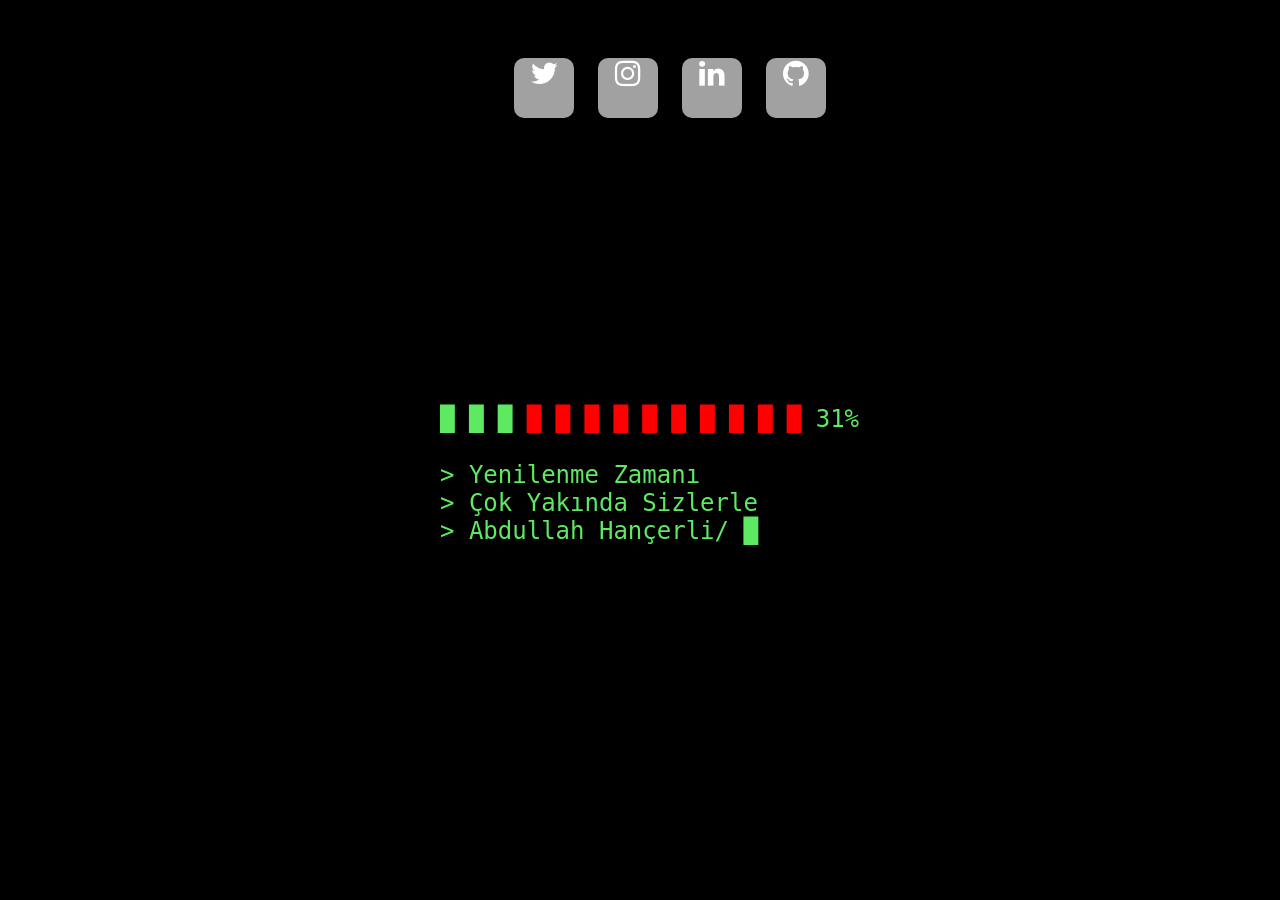
==== index.html @ 87231d98 "Update index.html" ====
<html>
<head>
    <meta charset="utf-8">
    <title>Site Yapım Aşamasında</title>
    <link rel="stylesheet" type="text/css" href="style.css">
    <link rel="shortcut icon" href="favico.png" type="image/x-icon"/>
<link rel="stylesheet" href="https://cdnjs.cloudflare.com/ajax/libs/font-awesome/4.7.0/css/font-awesome.min.css">
    <link rel="stylesheet" href="https://cdnjs.cloudflare.com/ajax/libs/font-awesome/4.7.0/css/font-awesome.min.css">
</head>
<body>
    <div class="bilmm izle">
        <div class="hareket">█ █ █ <span style="color:red">█ █ █ █ █ █ █ █ █ █ </span>31%
            <br>
            <br>&gt; Yenilenme Zamanı
            <br>&gt; Çok Yakında Sizlerle
            <br> &gt; Abdullah Hançerli/ <span id="imlec">█</span>
        </div>
    </div>
    <div class="sosyalbutonlar">

      <a href="http://twitter.com/abdullahancerli" target="_blank" class="twitter"><i class="fa fa-twitter" aria-hidden="true"></i></a>
      <a href="http://instagram.com/abdullahancerli" target="_blank" class="instagram"><i class="fa fa-instagram" aria-hidden="true"></i></a>
      <a href="https://www.linkedin.com/in/abdullah-han%C3%A7erli-b7060021b" target="_blank" class="linkedin" ><i class="fa fa-linkedin" aria-hidden="true"></i></a>
      <a href="https://github.com/abdullahancerli" target="_blank" class="github"><i class="fa fa-github" aria-hidden="true"></i></a>
     
    </div>

</body>
</html>
---- style.css ----
body {
     background: #000;
}
/* .izle {
     border:1px solid red;
}*/
 .hareket {
     color: #5dea62;
     font-family: Monaco, monospace;
     font-size: 24px;
     width: 100%;
     text-align: left;
     animation: 120ms infinite normal glitch;
}
 span {
     animation: 1.5s infinite normal imlec;
}
 ::-moz-selection {
     background: #7021d2;
     color: #fff;
}
 ::selection {
     background: #7021d2;
     color: #fff;
}

 @keyframes glitch {
     0% {
         opacity: 0;
         left: 0;
    }
     40%, 80% {
         opacity: 1;
         left: -2px;
    }
}
.sosyalbutonlar{
	margin-top: 50px;
	display: inline-block;
	position: relative;
	margin-left: 40%;
  	
	
	}
	
.sosyalbutonlar a  {
  background:#a1a1a1;
	text-decoration: none;
	color: #FFF;
	width: 60px;
	height: 60px;
	display: inline-block;
	border-radius: 10px;
	margin-right: 20px;
	font-size: 30px;
	overflow: hidden;
	position: relative;
	line-height: 60px;
	text-align: center;
  }
    
.sosyalbutonlar a{  
   transition: transform 0.4s linear 0s, 
	 border-top-left-radius 0.1s linear 0s, 
	 border-top-right-radius 0.1s linear 0.1s, 
	 border-bottom-right-radius 0.1s linear 0.2s, 
	 border-bottom-left-radius 0.1s linear 0.3s;
 	
}

  .sosyalbutonlar .twitter:hover   {
      background-color: #00aced;
      transform: rotate(360deg);
      border-radius: 50%;	 
}

 .sosyalbutonlar .instagram:hover   {
      background-color: #bc2a8d;
      transform: rotate(360deg);
      border-radius: 50%;	 
}

 .sosyalbutonlar .linkedin:hover   {
      background-color: #00aced;
      transform: rotate(360deg);
      border-radius: 50%;	 
}

 .sosyalbutonlar .github:hover   {
       background-color: #000000;
      transform: rotate(360deg);
      border-radius: 50%;	 
}
 @keyframes imlec {
     0% {
         opacity: 0;
         left: 0;
    }
     40% {
         opacity: 0;
         left: -2px;
    }
     80% {
         opacity: 1;
         left: -2px;
    }
}
 .bilmm {
     display:inline-block;
     position: absolute;
     top: 45%;
     left: calc(50% - 200px);
}
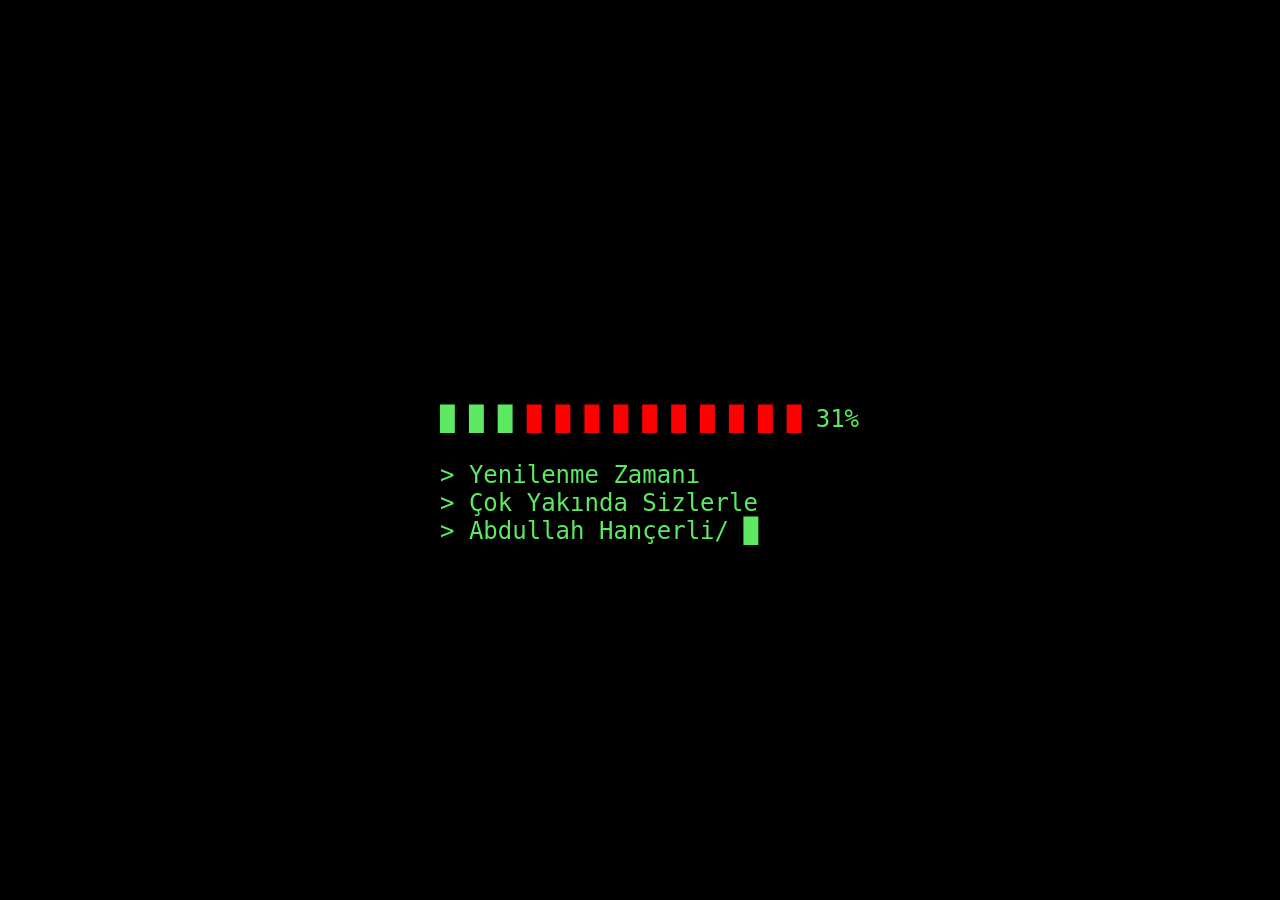
==== commit 0f3923d9: "Update index.html" ====
--- a/index.html
+++ b/index.html
@@ -5,7 +5,7 @@
     <link rel="stylesheet" type="text/css" href="style.css">
     <link rel="shortcut icon" href="favico.png" type="image/x-icon"/>
 <link rel="stylesheet" href="https://cdnjs.cloudflare.com/ajax/libs/font-awesome/4.7.0/css/font-awesome.min.css">
-    <link rel="stylesheet" href="https://cdnjs.cloudflare.com/ajax/libs/font-awesome/4.7.0/css/font-awesome.min.css">
+    
 </head>
 <body>
     <div class="bilmm izle">
@@ -16,14 +16,5 @@
             <br> &gt; Abdullah Hançerli/ <span id="imlec">█</span>
         </div>
     </div>
-    <div class="sosyalbutonlar">
-
-      <a href="http://twitter.com/abdullahancerli" target="_blank" class="twitter"><i class="fa fa-twitter" aria-hidden="true"></i></a>
-      <a href="http://instagram.com/abdullahancerli" target="_blank" class="instagram"><i class="fa fa-instagram" aria-hidden="true"></i></a>
-      <a href="https://www.linkedin.com/in/abdullah-han%C3%A7erli-b7060021b" target="_blank" class="linkedin" ><i class="fa fa-linkedin" aria-hidden="true"></i></a>
-      <a href="https://github.com/abdullahancerli" target="_blank" class="github"><i class="fa fa-github" aria-hidden="true"></i></a>
-     
-    </div>
-
 </body>
 </html>
--- a/style.css
+++ b/style.css
@@ -34,63 +34,6 @@
          left: -2px;
     }
 }
-.sosyalbutonlar{
-	margin-top: 50px;
-	display: inline-block;
-	position: relative;
-	margin-left: 40%;
-  	
-	
-	}
-	
-.sosyalbutonlar a  {
-  background:#a1a1a1;
-	text-decoration: none;
-	color: #FFF;
-	width: 60px;
-	height: 60px;
-	display: inline-block;
-	border-radius: 10px;
-	margin-right: 20px;
-	font-size: 30px;
-	overflow: hidden;
-	position: relative;
-	line-height: 60px;
-	text-align: center;
-  }
-    
-.sosyalbutonlar a{  
-   transition: transform 0.4s linear 0s, 
-	 border-top-left-radius 0.1s linear 0s, 
-	 border-top-right-radius 0.1s linear 0.1s, 
-	 border-bottom-right-radius 0.1s linear 0.2s, 
-	 border-bottom-left-radius 0.1s linear 0.3s;
- 	
-}
-
-  .sosyalbutonlar .twitter:hover   {
-      background-color: #00aced;
-      transform: rotate(360deg);
-      border-radius: 50%;	 
-}
-
- .sosyalbutonlar .instagram:hover   {
-      background-color: #bc2a8d;
-      transform: rotate(360deg);
-      border-radius: 50%;	 
-}
-
- .sosyalbutonlar .linkedin:hover   {
-      background-color: #00aced;
-      transform: rotate(360deg);
-      border-radius: 50%;	 
-}
-
- .sosyalbutonlar .github:hover   {
-       background-color: #000000;
-      transform: rotate(360deg);
-      border-radius: 50%;	 
-}
  @keyframes imlec {
      0% {
          opacity: 0;
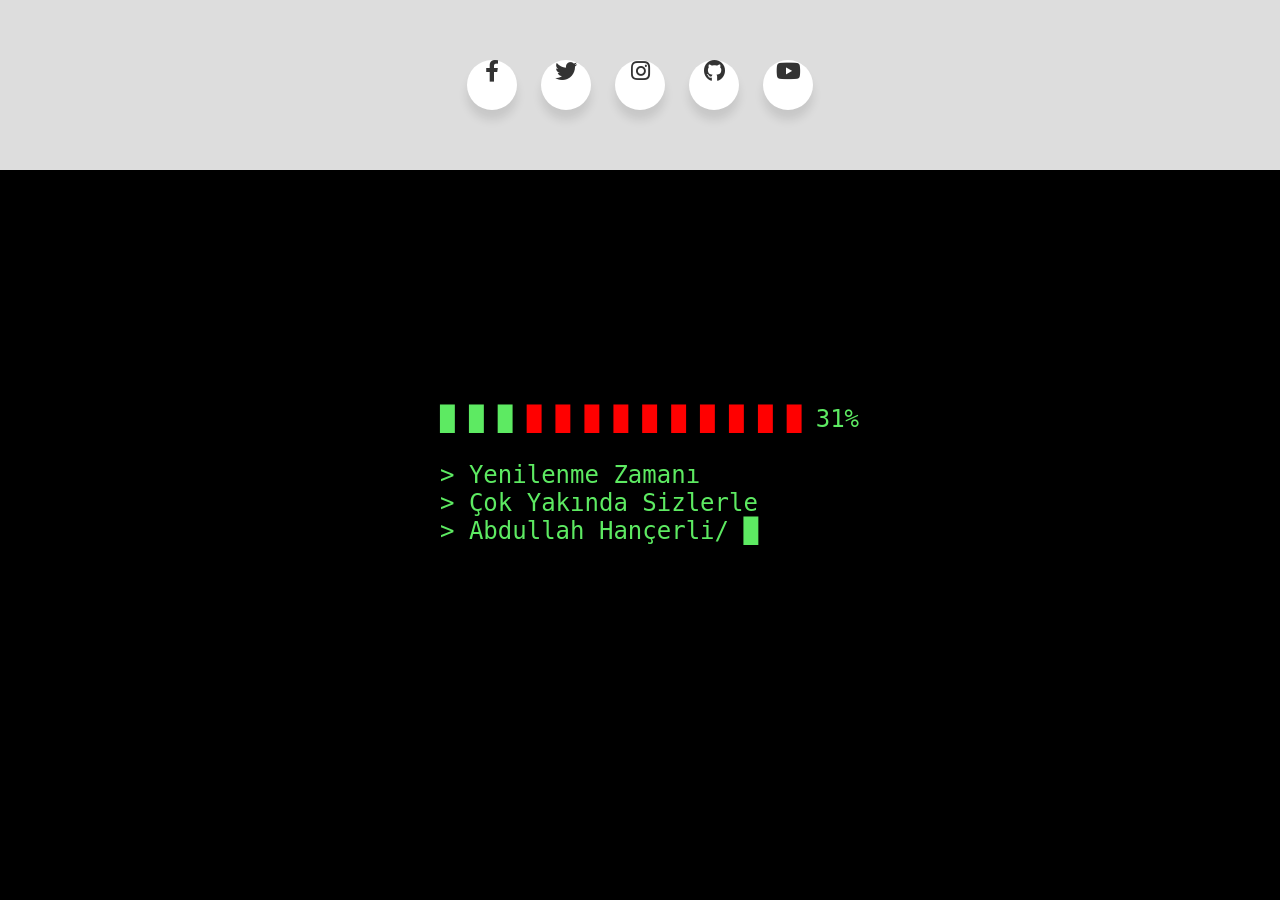
==== commit 293f13f2: "Update index.html" ====
--- a/index.html
+++ b/index.html
@@ -4,7 +4,7 @@
     <title>Site Yapım Aşamasında</title>
     <link rel="stylesheet" type="text/css" href="style.css">
     <link rel="shortcut icon" href="favico.png" type="image/x-icon"/>
-<link rel="stylesheet" href="https://cdnjs.cloudflare.com/ajax/libs/font-awesome/4.7.0/css/font-awesome.min.css">
+    <link rel='stylesheet' href='https://cdnjs.cloudflare.com/ajax/libs/font-awesome/5.15.1/css/all.min.css'>
     
 </head>
 <body>
@@ -16,5 +16,29 @@
             <br> &gt; Abdullah Hançerli/ <span id="imlec">█</span>
         </div>
     </div>
+    
+     <main>
+        <div class="wrapper">
+            <a href="#" class="icon facebook">
+                <div class="tooltip">Facebook</div>
+                <span><i class="fab fa-facebook-f"></i></span>
+            </a>  
+            <a href="#" class="icon twitter">
+                <div class="tooltip">Twitter</div>
+                <span><i class="fab fa-twitter"></i></span>
+            </a>
+            <a href="#" class="icon instagram">
+               <div class="tooltip">Instagram</div>
+               <span><i class="fab fa-instagram"></i></span>
+            </a>
+            <a href="#" class="icon github">
+               <div class="tooltip">Github</div>
+               <span><i class="fab fa-github"></i></span>
+            </a>
+            <a href="#" class="icon youtube">
+               <div class="tooltip">Youtube</div>
+               <span><i class="fab fa-youtube"></i></span>
+            </a>
+</div>
 </body>
 </html>
--- a/style.css
+++ b/style.css
@@ -1,9 +1,17 @@
+* {
+  margin: 0;
+  padding: 0;
+  box-sizing: border-box;
+}
+
+*:focus,
+*:active {
+  outline: none !important;
+  -webkit-tap-highlight-color: transparent;
+}
 body {
      background: #000;
 }
-/* .izle {
-     border:1px solid red;
-}*/
  .hareket {
      color: #5dea62;
      font-family: Monaco, monospace;
@@ -22,6 +30,105 @@
  ::selection {
      background: #7021d2;
      color: #fff;
+}
+
+
+.wrapper{
+    background: #ddd;
+    padding: 50px;
+    text-align: center;
+}
+
+.wrapper .icon{
+  position: relative;
+  background-color: #ffffff;
+  border-radius: 50%;
+  margin: 10px;
+  width: 50px;
+  height: 50px;
+  line-height: 50px;
+  font-size: 22px;
+  display: inline-block;
+  align-items: center;
+  box-shadow: 0 10px 10px rgba(0, 0, 0, 0.1);
+  cursor: pointer;
+  transition: all 0.2s cubic-bezier(0.68, -0.55, 0.265, 1.55);
+  color: #333;
+  text-decoration: none;
+}
+
+.wrapper .tooltip {
+  position: absolute;
+  top: 0;
+  line-height: 1.5;
+  font-size: 14px;
+  background-color: #ffffff;
+  color: #ffffff;
+  padding: 5px 8px;
+  border-radius: 5px;
+  box-shadow: 0 10px 10px rgba(0, 0, 0, 0.1);
+  opacity: 0;
+  pointer-events: none;
+  transition: all 0.3s cubic-bezier(0.68, -0.55, 0.265, 1.55);
+}
+
+.wrapper .tooltip::before {
+  position: absolute;
+  content: "";
+  height: 8px;
+  width: 8px;
+  background-color: #ffffff;
+  bottom: -3px;
+  left: 50%;
+  transform: translate(-50%) rotate(45deg);
+  transition: all 0.3s cubic-bezier(0.68, -0.55, 0.265, 1.55);
+}
+
+.wrapper .icon:hover .tooltip {
+  top: -45px;
+  opacity: 1;
+  visibility: visible;
+  pointer-events: auto;
+}
+
+.wrapper .icon:hover span,
+.wrapper .icon:hover .tooltip {
+  text-shadow: 0px -1px 0px rgba(0, 0, 0, 0.1);
+}
+
+.wrapper .facebook:hover,
+.wrapper .facebook:hover .tooltip,
+.wrapper .facebook:hover .tooltip::before {
+  background-color: #3b5999;
+  color: #ffffff;
+}
+
+.wrapper .twitter:hover,
+.wrapper .twitter:hover .tooltip,
+.wrapper .twitter:hover .tooltip::before {
+  background-color: #46c1f6;
+  color: #ffffff;
+}
+
+.wrapper .instagram:hover,
+.wrapper .instagram:hover .tooltip,
+.wrapper .instagram:hover .tooltip::before {
+  background-color: #e1306c;
+  color: #ffffff;
+}
+
+.wrapper .github:hover,
+.wrapper .github:hover .tooltip,
+.wrapper .github:hover .tooltip::before {
+  background-color: #333333;
+  color: #ffffff;
+}
+
+.wrapper .youtube:hover,
+.wrapper .youtube:hover .tooltip,
+.wrapper .youtube:hover .tooltip::before {
+  background-color: #de463b;
+  color: #ffffff;
 }
 
  @keyframes glitch {
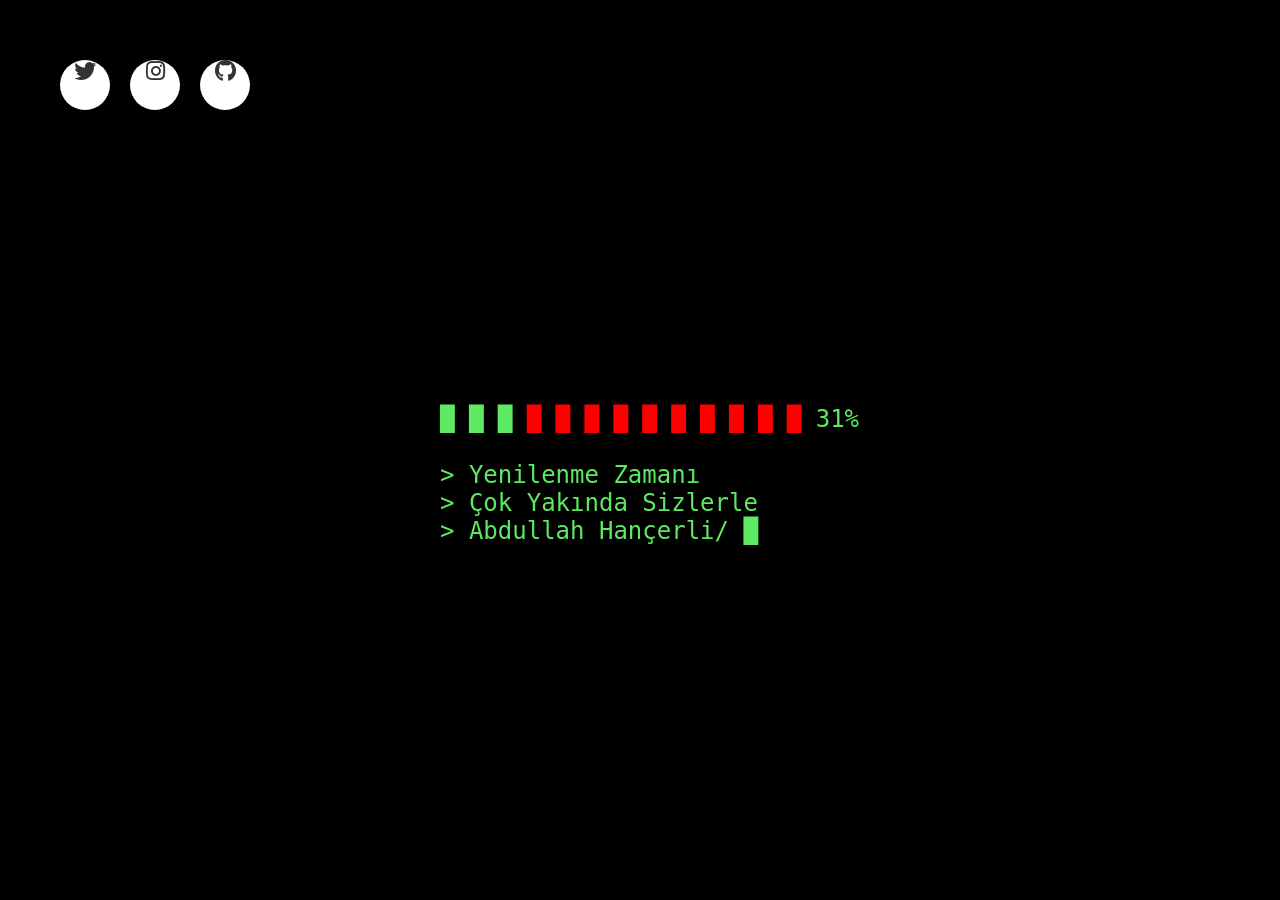
==== commit af8fa9ae: "Update index.html" ====
--- a/index.html
+++ b/index.html
@@ -19,10 +19,6 @@
     
      <main>
         <div class="wrapper">
-            <a href="#" class="icon facebook">
-                <div class="tooltip">Facebook</div>
-                <span><i class="fab fa-facebook-f"></i></span>
-            </a>  
             <a href="#" class="icon twitter">
                 <div class="tooltip">Twitter</div>
                 <span><i class="fab fa-twitter"></i></span>
@@ -35,10 +31,6 @@
                <div class="tooltip">Github</div>
                <span><i class="fab fa-github"></i></span>
             </a>
-            <a href="#" class="icon youtube">
-               <div class="tooltip">Youtube</div>
-               <span><i class="fab fa-youtube"></i></span>
-            </a>
 </div>
 </body>
 </html>
--- a/style.css
+++ b/style.css
@@ -34,9 +34,10 @@
 
 
 .wrapper{
-    background: #ddd;
     padding: 50px;
     text-align: center;
+    display: table;
+    vertical-align: middle;
 }
 
 .wrapper .icon{
@@ -96,13 +97,6 @@
   text-shadow: 0px -1px 0px rgba(0, 0, 0, 0.1);
 }
 
-.wrapper .facebook:hover,
-.wrapper .facebook:hover .tooltip,
-.wrapper .facebook:hover .tooltip::before {
-  background-color: #3b5999;
-  color: #ffffff;
-}
-
 .wrapper .twitter:hover,
 .wrapper .twitter:hover .tooltip,
 .wrapper .twitter:hover .tooltip::before {
@@ -121,13 +115,6 @@
 .wrapper .github:hover .tooltip,
 .wrapper .github:hover .tooltip::before {
   background-color: #333333;
-  color: #ffffff;
-}
-
-.wrapper .youtube:hover,
-.wrapper .youtube:hover .tooltip,
-.wrapper .youtube:hover .tooltip::before {
-  background-color: #de463b;
   color: #ffffff;
 }
 
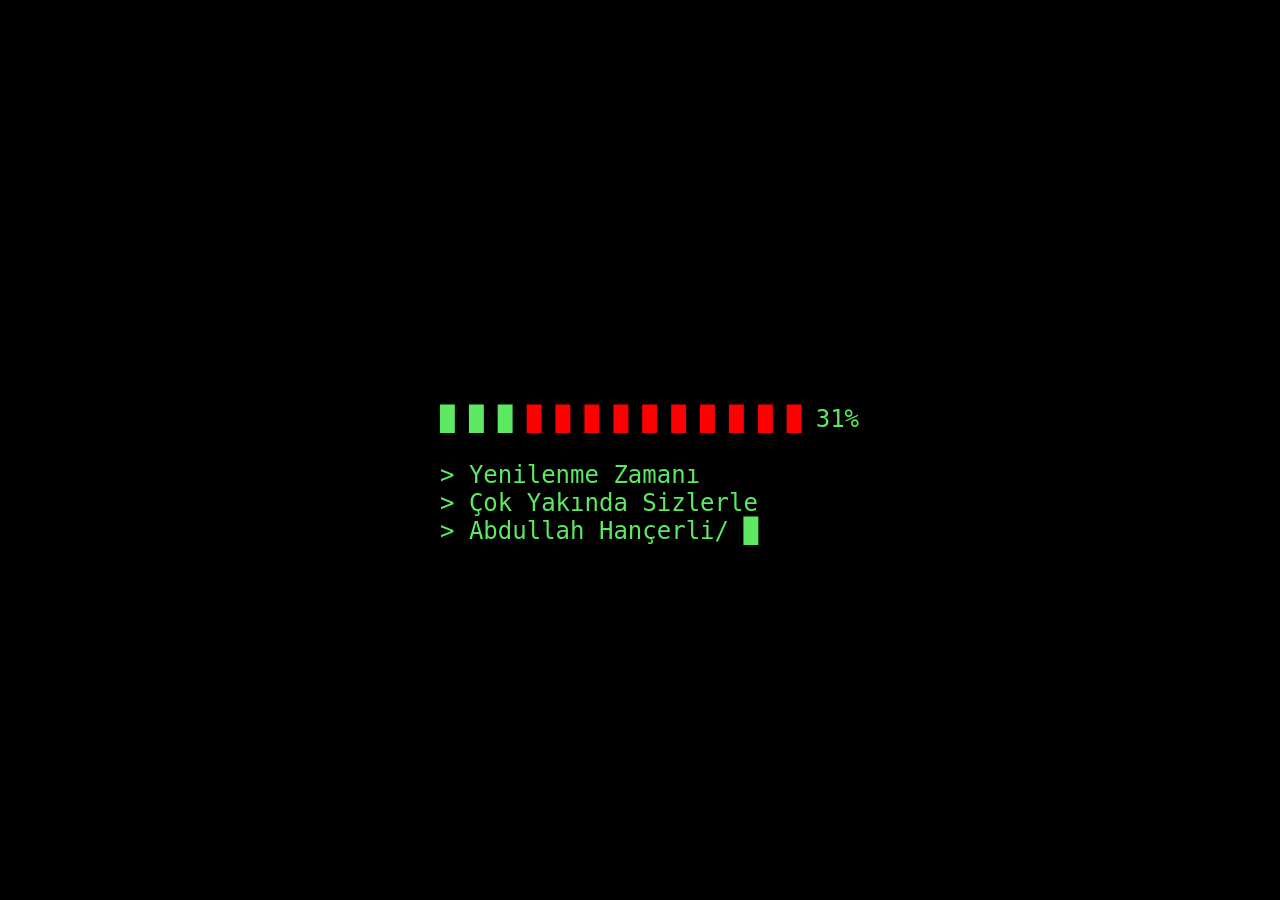
==== commit 3b79df5e: "Update index.html" ====
--- a/index.html
+++ b/index.html
@@ -4,7 +4,6 @@
     <title>Site Yapım Aşamasında</title>
     <link rel="stylesheet" type="text/css" href="style.css">
     <link rel="shortcut icon" href="favico.png" type="image/x-icon"/>
-    <link rel='stylesheet' href='https://cdnjs.cloudflare.com/ajax/libs/font-awesome/5.15.1/css/all.min.css'>
     
 </head>
 <body>
@@ -16,21 +15,5 @@
             <br> &gt; Abdullah Hançerli/ <span id="imlec">█</span>
         </div>
     </div>
-    
-     <main>
-        <div class="wrapper">
-            <a href="#" class="icon twitter">
-                <div class="tooltip">Twitter</div>
-                <span><i class="fab fa-twitter"></i></span>
-            </a>
-            <a href="#" class="icon instagram">
-               <div class="tooltip">Instagram</div>
-               <span><i class="fab fa-instagram"></i></span>
-            </a>
-            <a href="#" class="icon github">
-               <div class="tooltip">Github</div>
-               <span><i class="fab fa-github"></i></span>
-            </a>
-</div>
 </body>
 </html>
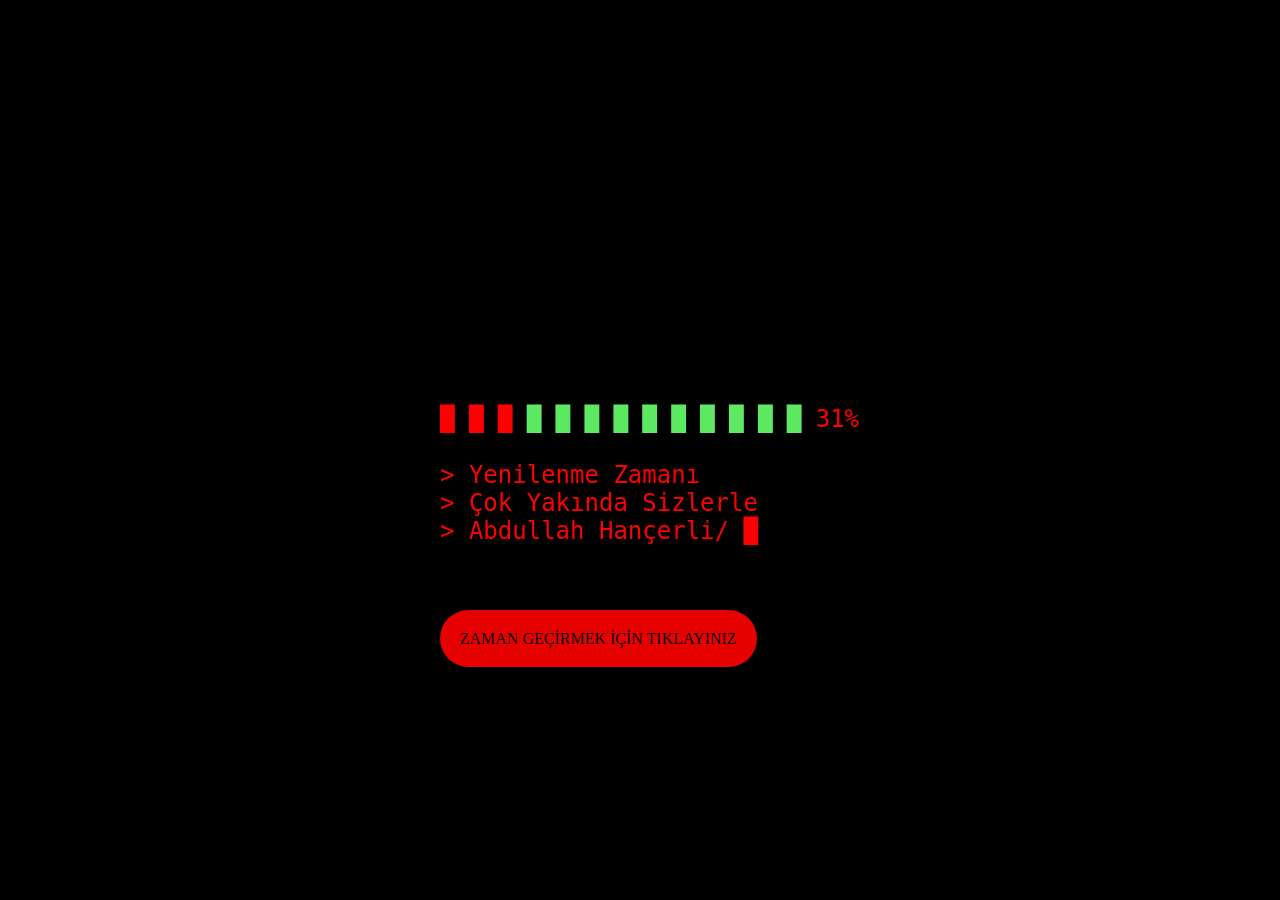
==== commit 1f9cff1c: "Add files via upload" ====
--- a/index.html
+++ b/index.html
@@ -1,19 +1,24 @@
-<html>
-<head>
-    <meta charset="utf-8">
-    <title>Site Yapım Aşamasında</title>
-    <link rel="stylesheet" type="text/css" href="style.css">
-    <link rel="shortcut icon" href="favico.png" type="image/x-icon"/>
-    
-</head>
-<body>
-    <div class="bilmm izle">
-        <div class="hareket">█ █ █ <span style="color:red">█ █ █ █ █ █ █ █ █ █ </span>31%
-            <br>
-            <br>&gt; Yenilenme Zamanı
-            <br>&gt; Çok Yakında Sizlerle
-            <br> &gt; Abdullah Hançerli/ <span id="imlec">█</span>
-        </div>
-    </div>
-</body>
-</html>
+<html>
+<head>
+    <meta charset="utf-8">
+    <title>Site Yapım Aşamasında</title>
+    <link rel="stylesheet" type="text/css" href="style.css">
+    <link rel="shortcut icon" href="favico.png" type="image/x-icon"/>
+    
+</head>
+<body>
+    <div class="bilmm izle">
+        <div class="hareket">█ █ █ <span style="color:#5dea62">█ █ █ █ █ █ █ █ █ █ </span>31%
+            <br>
+            <br>&gt; Yenilenme Zamanı
+            <br>&gt; Çok Yakında Sizlerle
+            <br> &gt; Abdullah Hançerli/ <span id="imlec">█</span>
+        </div>
+    </div>
+
+    <div class="btn-game">
+        <a href="game/game.html">ZAMAN GEÇİRMEK İÇİN TIKLAYINIZ</a>
+    </div>
+
+</body>
+</html>
--- a/style.css
+++ b/style.css
@@ -1,150 +1,67 @@
-* {
-  margin: 0;
-  padding: 0;
-  box-sizing: border-box;
-}
-
-*:focus,
-*:active {
-  outline: none !important;
-  -webkit-tap-highlight-color: transparent;
-}
-body {
-     background: #000;
-}
- .hareket {
-     color: #5dea62;
-     font-family: Monaco, monospace;
-     font-size: 24px;
-     width: 100%;
-     text-align: left;
-     animation: 120ms infinite normal glitch;
-}
- span {
-     animation: 1.5s infinite normal imlec;
-}
- ::-moz-selection {
-     background: #7021d2;
-     color: #fff;
-}
- ::selection {
-     background: #7021d2;
-     color: #fff;
-}
-
-
-.wrapper{
-    padding: 50px;
-    text-align: center;
-    display: table;
-    vertical-align: middle;
-}
-
-.wrapper .icon{
-  position: relative;
-  background-color: #ffffff;
-  border-radius: 50%;
-  margin: 10px;
-  width: 50px;
-  height: 50px;
-  line-height: 50px;
-  font-size: 22px;
-  display: inline-block;
-  align-items: center;
-  box-shadow: 0 10px 10px rgba(0, 0, 0, 0.1);
-  cursor: pointer;
-  transition: all 0.2s cubic-bezier(0.68, -0.55, 0.265, 1.55);
-  color: #333;
-  text-decoration: none;
-}
-
-.wrapper .tooltip {
-  position: absolute;
-  top: 0;
-  line-height: 1.5;
-  font-size: 14px;
-  background-color: #ffffff;
-  color: #ffffff;
-  padding: 5px 8px;
-  border-radius: 5px;
-  box-shadow: 0 10px 10px rgba(0, 0, 0, 0.1);
-  opacity: 0;
-  pointer-events: none;
-  transition: all 0.3s cubic-bezier(0.68, -0.55, 0.265, 1.55);
-}
-
-.wrapper .tooltip::before {
-  position: absolute;
-  content: "";
-  height: 8px;
-  width: 8px;
-  background-color: #ffffff;
-  bottom: -3px;
-  left: 50%;
-  transform: translate(-50%) rotate(45deg);
-  transition: all 0.3s cubic-bezier(0.68, -0.55, 0.265, 1.55);
-}
-
-.wrapper .icon:hover .tooltip {
-  top: -45px;
-  opacity: 1;
-  visibility: visible;
-  pointer-events: auto;
-}
-
-.wrapper .icon:hover span,
-.wrapper .icon:hover .tooltip {
-  text-shadow: 0px -1px 0px rgba(0, 0, 0, 0.1);
-}
-
-.wrapper .twitter:hover,
-.wrapper .twitter:hover .tooltip,
-.wrapper .twitter:hover .tooltip::before {
-  background-color: #46c1f6;
-  color: #ffffff;
-}
-
-.wrapper .instagram:hover,
-.wrapper .instagram:hover .tooltip,
-.wrapper .instagram:hover .tooltip::before {
-  background-color: #e1306c;
-  color: #ffffff;
-}
-
-.wrapper .github:hover,
-.wrapper .github:hover .tooltip,
-.wrapper .github:hover .tooltip::before {
-  background-color: #333333;
-  color: #ffffff;
-}
-
- @keyframes glitch {
-     0% {
-         opacity: 0;
-         left: 0;
-    }
-     40%, 80% {
-         opacity: 1;
-         left: -2px;
-    }
-}
- @keyframes imlec {
-     0% {
-         opacity: 0;
-         left: 0;
-    }
-     40% {
-         opacity: 0;
-         left: -2px;
-    }
-     80% {
-         opacity: 1;
-         left: -2px;
-    }
-}
- .bilmm {
-     display:inline-block;
-     position: absolute;
-     top: 45%;
-     left: calc(50% - 200px);
-}
+body {
+    background: #000;
+}
+.hareket {
+    color: red;
+    font-family: Monaco, monospace;
+    font-size: 24px;
+    width: 100%;
+    text-align: left;
+    animation: 120ms infinite normal glitch;
+}
+span {
+    animation: 1.5s infinite normal imlec;
+}
+::-moz-selection {
+    background: red;
+    color: #fff;
+}
+::selection {
+    background: red;
+    color: #fff;
+}
+.btn-game{
+    display: inline-block;
+    position: absolute;
+    top: 70%;
+    left: calc(50% - 200px);
+}
+.btn-game a{
+    text-decoration: none;
+    color: #000;
+    background-color: red;
+    padding: 20px;
+    border-radius: 30px;
+    opacity: 0.9;
+    animation: 110ms infinite normal glitch;
+}
+@keyframes glitch {
+    0% {
+        opacity: 0;
+        left: 0;
+   }
+    40%, 80% {
+        opacity: 1;
+        left: -2px;
+   }
+}
+@keyframes imlec {
+    0% {
+        opacity: 0;
+        left: 0;
+   }
+    40% {
+        opacity: 0;
+        left: -2px;
+   }
+    80% {
+        opacity: 1;
+        left: -2px;
+   }
+}
+.bilmm {
+    display:inline-block;
+    position: absolute;
+    top: 45%;
+    left: calc(50% - 200px);
+}
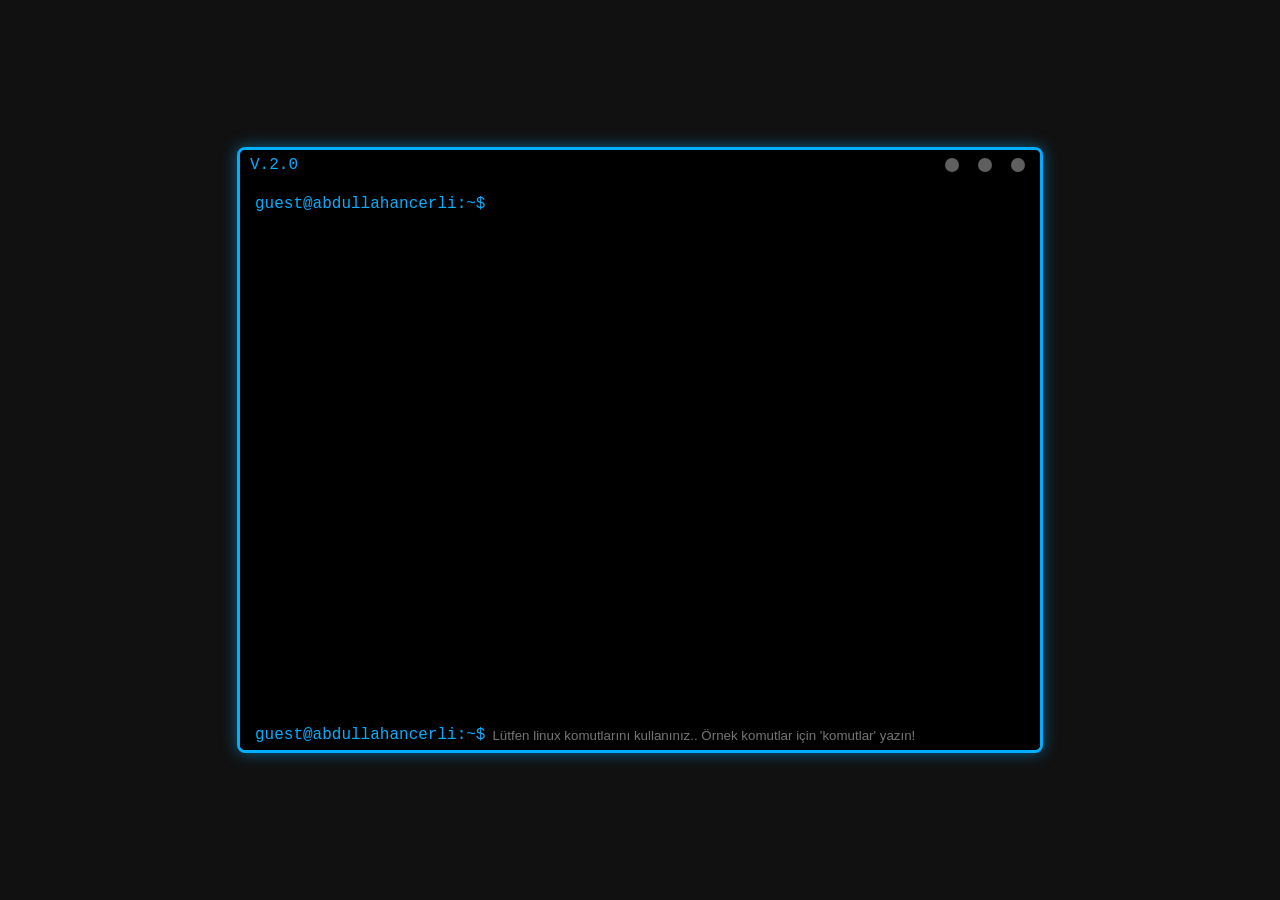
==== commit 2cc91006: "Add files via upload" ====
--- a/index.html
+++ b/index.html
@@ -1,24 +1,43 @@
-<html>
+<!DOCTYPE html>
+<html lang="en">
+
 <head>
-    <meta charset="utf-8">
-    <title>Site Yapım Aşamasında</title>
-    <link rel="stylesheet" type="text/css" href="style.css">
-    <link rel="shortcut icon" href="favico.png" type="image/x-icon"/>
-    
+    <meta charset="UTF-8">
+    <meta name="viewport" content="width=device-width, initial-scale=1.0">
+    <title>Abdullah Hançerli</title>
+    <link rel="stylesheet" href="https://cdnjs.cloudflare.com/ajax/libs/font-awesome/5.15.3/css/all.min.css">
+    <link rel="icon" type="image/x-icon" href="favicon.jpeg">
+    <link rel="stylesheet" href="style.css">
+
 </head>
+
 <body>
-    <div class="bilmm izle">
-        <div class="hareket">█ █ █ <span style="color:#5dea62">█ █ █ █ █ █ █ █ █ █ </span>31%
-            <br>
-            <br>&gt; Yenilenme Zamanı
-            <br>&gt; Çok Yakında Sizlerle
-            <br> &gt; Abdullah Hançerli/ <span id="imlec">█</span>
+    <div class="terminal-window">
+        <div class="terminal-header">
+            <div class="terminal-version">V.2.0</div>
+            <div class="terminal-buttons">
+                <div class="terminal-button close"></div>
+                <div class="terminal-button minimize"></div>
+                <div class="terminal-button maximize"></div>
+            </div>
+        </div>
+        <div class="terminal-content">
+            <div class="terminal-prompt">guest@abdullahancerli:~$</div> 
+            <div class="terminal-command"></div>
+        </div>
+        
+        <div class="terminal-input">
+            <div class="terminal-prompt">guest@abdullahancerli:~$</div>
+            <input type="text" id="command-input" autocomplete="off" autofocus placeholder="Lütfen linux komutlarını kullanınız.. Örnek komutlar için 'komutlar' yazın!">
         </div>
     </div>
+    <script src="script.js"></script>
+    <script>
+        window.onload = function() {
+          alert("Mobilden girenler için 'Masaüstü sitesi' olarak açın.. ");
+        };
+      </script>
+      
+</body>
 
-    <div class="btn-game">
-        <a href="game/game.html">ZAMAN GEÇİRMEK İÇİN TIKLAYINIZ</a>
-    </div>
-
-</body>
-</html>+</html>
--- a/style.css
+++ b/style.css
@@ -1,67 +1,147 @@
 body {
+    background-color: #111;
+    color: #00afff;
+    margin: 0;
+    font-family: 'Courier New', Courier, monospace;
+    overflow: hidden;
+}
+
+.terminal-window {
+    position: absolute;
+    top: 50%;
+    left: 50%;
+    transform: translate(-50%, -50%);
+    width: 800px;
+    height: 600px;
+    border: 3px solid #00afff;
+    border-radius: 8px;
+    box-shadow: 0 0 15px rgba(0, 175, 255, 0.5);
+    display: flex;
+    flex-direction: column;
+    overflow: hidden;
+}
+
+.terminal-header {
+    height: 30px;
+    background-color: #000;
+    display: flex;
+    justify-content: space-between;
+    align-items: center;
+}
+
+.terminal-version {
+    padding-left: 10px;
+}
+
+.terminal-buttons {
+    width: 80px;
+    display: flex;
+    justify-content: space-between;
+    margin-right: 15px;
+}
+
+.terminal-button {
+    width: 14px;
+    height: 14px;
+    border-radius: 50%;
+    background-color: #5f5f5f;
+    cursor: pointer;
+}
+
+.terminal-content {
+    flex-grow: 1;
+    padding: 15px;
+    overflow-y: auto;
+    background-color: #000;
+}
+
+.terminal-prompt {
+    color: #00afff;
+    display: inline-block;
+    margin-right: 5px;
+}
+
+.terminal-command {
+    margin-bottom: 10px;
+    white-space: nowrap;
+}
+
+.terminal-command.output {
+    color: #ff0000; /* Çıktı mesajının rengi */
+}
+
+.terminal-command br {
+    display: none;
+}
+
+.terminal-input {
+    height: 30px;
+    background-color: #000;
+    display: flex;
+    align-items: center;
+    padding: 0 15px;
+}
+
+.terminal-input input {
+    background-color: transparent;
+    border: none;
+    color: #00afff;
+    outline: none;
+    width: 100%;
+}
+
+::-webkit-scrollbar {
+    width: 5px;
+}
+
+::-webkit-scrollbar-track {
     background: #000;
 }
-.hareket {
-    color: red;
-    font-family: Monaco, monospace;
-    font-size: 24px;
-    width: 100%;
-    text-align: left;
-    animation: 120ms infinite normal glitch;
+
+::-webkit-scrollbar-thumb {
+    background: #888;
 }
-span {
-    animation: 1.5s infinite normal imlec;
+
+::-webkit-scrollbar-thumb:hover {
+    background: #555;
 }
-::-moz-selection {
-    background: red;
-    color: #fff;
+
+@media (max-width: 1024px) {
+    .terminal-window {
+      width: 90%;
+      height: 70vh;
+      border: 2px solid #00afff;
+      border-radius: 6px;
+      box-shadow: 0 0 10px rgba(0, 175, 255, 0.5);
+      margin: 5px;
+    }
+  
+    .terminal-content {
+      padding: 8px;
+    }
+  }
+  
+@media (max-width: 600px) {
+    .terminal-window {
+        width: 90%;
+        height: 90vh;
+        border: 2px solid #00afff;
+        border-radius: 6px;
+        box-shadow: 0 0 10px rgba(0, 175, 255, 0.5);
+        margin: 5px;
+    }
+
+    .terminal-content {
+        flex-grow: 1;
+        padding: 8px;
+        overflow-y: auto;
+    }
+
+    .terminal-input {
+        padding: 3px;
+    }
+
+    .terminal-input input {
+        height: 20px;
+    }
 }
-::selection {
-    background: red;
-    color: #fff;
-}
-.btn-game{
-    display: inline-block;
-    position: absolute;
-    top: 70%;
-    left: calc(50% - 200px);
-}
-.btn-game a{
-    text-decoration: none;
-    color: #000;
-    background-color: red;
-    padding: 20px;
-    border-radius: 30px;
-    opacity: 0.9;
-    animation: 110ms infinite normal glitch;
-}
-@keyframes glitch {
-    0% {
-        opacity: 0;
-        left: 0;
-   }
-    40%, 80% {
-        opacity: 1;
-        left: -2px;
-   }
-}
-@keyframes imlec {
-    0% {
-        opacity: 0;
-        left: 0;
-   }
-    40% {
-        opacity: 0;
-        left: -2px;
-   }
-    80% {
-        opacity: 1;
-        left: -2px;
-   }
-}
-.bilmm {
-    display:inline-block;
-    position: absolute;
-    top: 45%;
-    left: calc(50% - 200px);
-}
